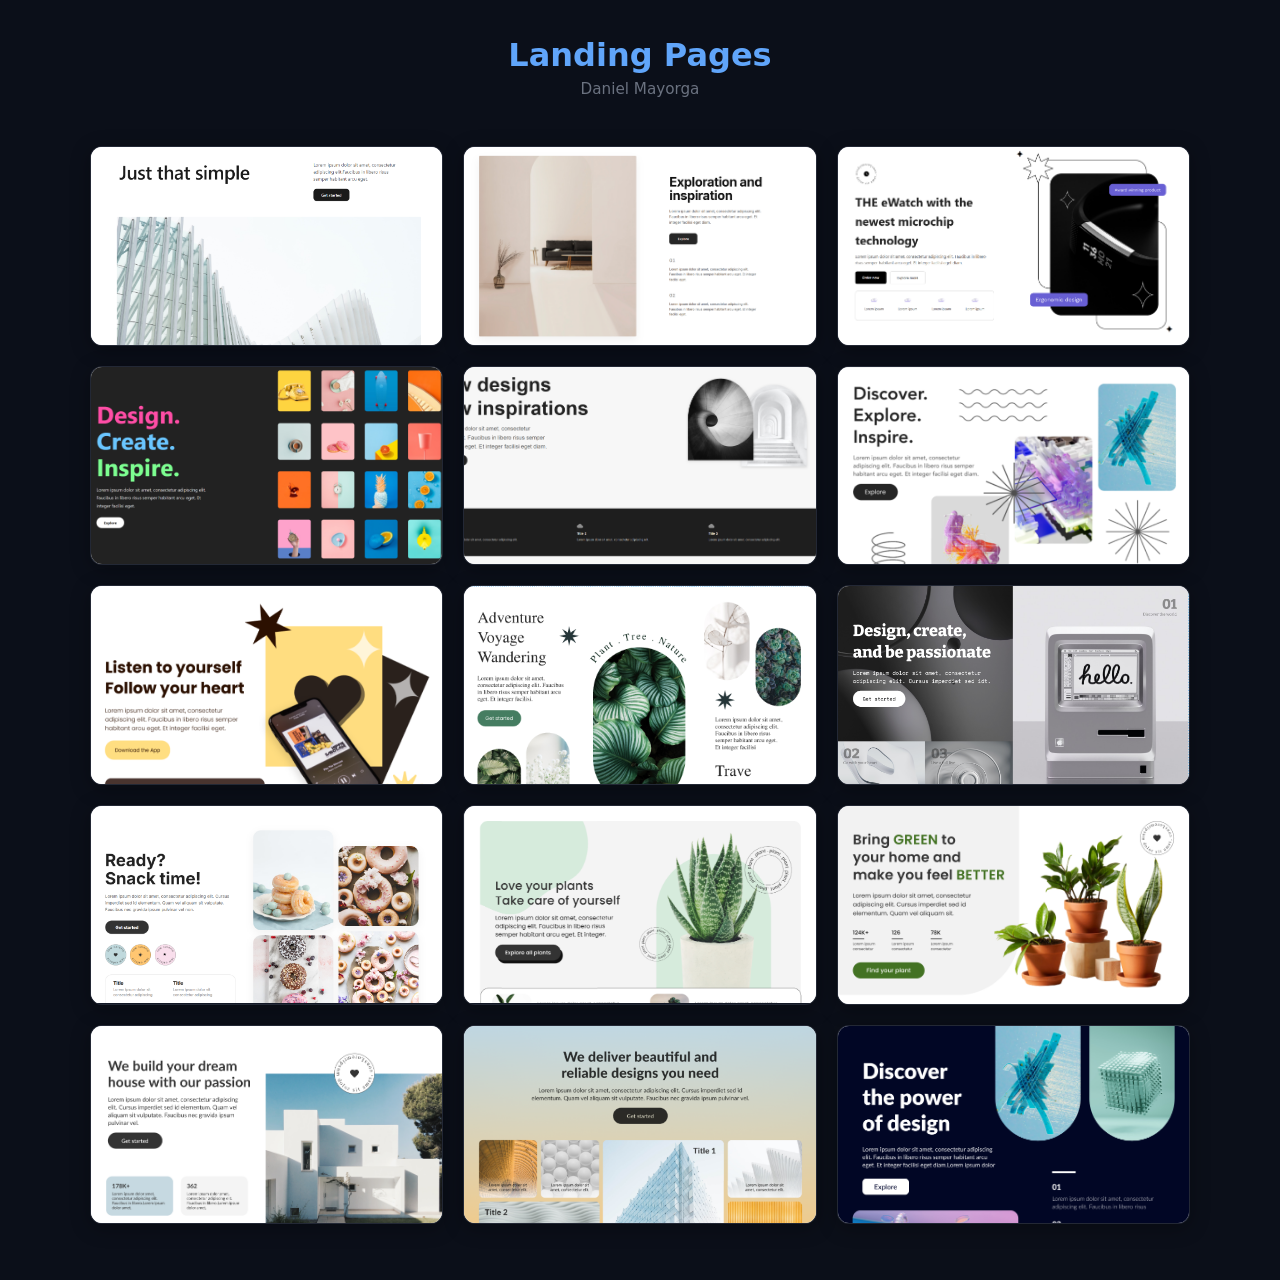
==== index.html @ f761e45c "feat: :memo: commit Daniel" ====
<!DOCTYPE html>
<html lang="es">
<head>
  <meta charset="UTF-8">
  <meta name="viewport" content="width=device-width, initial-scale=1.0">
  <title>Galería Landing Pages</title>
  <link rel="stylesheet" href="css/style.css">
</head>
<body>
  <header class="header">
    <h1>Landing Pages</h1>
    <p>Daniel Mayorga</p>
  </header>

  <main class="gallery">

    <a href="html/page3.html" target="_blank">
      <div class="img-wrap"><img src="image/fondos/fondo3.png" alt="Página 3"></div>
      <span class="label">page3.html</span>
    </a>

    <a href="html/page4.html" target="_blank">
      <div class="img-wrap"><img src="image/fondos/fondo4.png" alt="Página 4"></div>
      <span class="label">page4.html</span>
    </a>

    <a href="html/page6.html" target="_blank">
      <div class="img-wrap"><img src="image/fondos/fondo6.png" alt="Página 6"></div>
      <span class="label">page6.html</span>
    </a>

    <a href="landing-page10.html" target="_blank">
      <div class="img-wrap"><img src="image/fondos/fondo10.png" alt="Página 10"></div>
      <span class="label">page10.html</span>
    </a>

    <a href="html/page11.html" target="_blank">
      <div class="img-wrap"><img src="image/fondos/fondo11.png" alt="Página 11"></div>
      <span class="label">page11.html</span>
    </a>

    <a href="html/page12.html" target="_blank">
      <div class="img-wrap"><img src="image/fondos/fondo12.png" alt="Página 12"></div>
      <span class="label">page12.html</span>
    </a>

    <a href="html/page14.html" target="_blank">
      <div class="img-wrap"><img src="image/fondos/fondo14.png" alt="Página 14"></div>
      <span class="label">page14.html</span>
    </a>

    <a href="html/page15.html" target="_blank">
      <div class="img-wrap"><img src="image/fondos/fondo15.png" alt="Página 15"></div>
      <span class="label">page15.html</span>
    </a>

    <a href="html/page45.html" target="_blank">
      <div class="img-wrap"><img src="image/fondos/fondo45.png" alt="Página 45"></div>
      <span class="label">page45.html</span>
    </a>

    <a href="html/page33.html" target="_blank">
      <div class="img-wrap"><img src="image/fondos/fondo33.png" alt="Página 33"></div>
      <span class="label">page33.html</span>
    </a>

    <a href="html/page40.html" target="_blank">
      <div class="img-wrap"><img src="image/fondos/fondo40.png" alt="Página 40"></div>
      <span class="label">page40.html</span>
    </a>

    <a href="html/page38.html" target="_blank">
      <div class="img-wrap"><img src="image/fondos/fondo38.png" alt="Página 38"></div>
      <span class="label">page38.html</span>
    </a>

    <a href="html/page41.html" target="_blank">
      <div class="img-wrap"><img src="image/fondos/fondo41.png" alt="Página 41"></div>
      <span class="label">page41.html</span>
    </a>

    <a href="html/page50.html" target="_blank">
      <div class="img-wrap"><img src="image/fondos/fondo50.png" alt="Página 50"></div>
      <span class="label">page50.html</span>
    </a>

    <a href="html/page22.html" target="_blank">
      <div class="img-wrap"><img src="image/fondos/fondo22.png" alt="Página 22"></div>
      <span class="label">page22.html</span>
    </a>

  </main>

</body>
</html>
---- css/style.css ----
:root {
  --bg: #0b0f19;
  --card: #121826;
  --text: #e5e7eb;
  --muted: #6b7280;
  --accent: #60a5fa;
  --radius: 12px;
}

*, *::before, *::after {
  box-sizing: border-box;
  margin: 0;
  padding: 0;
}

body {
  font-family: system-ui, sans-serif;
  background: var(--bg);
  color: var(--text);
  padding: 36px 28px 56px;
}

/* ── Header ── */
.header {
  text-align: center;
  margin-bottom: 48px;
}
.header h1 {
  font-size: 2rem;
  font-weight: 700;
  color: var(--accent);
  margin-bottom: 6px;
}
.header p {
  font-size: 0.95rem;
  color: var(--muted);
}

/* ══════════════════════════
   GALERÍA
   ══════════════════════════ */
.gallery {
  display: grid;
  grid-template-columns: repeat(3, 1fr);
  gap: 20px;
  max-width: 1100px;
  margin: 0 auto;
}

/* Card */
.gallery a {
  display: flex;
  flex-direction: column;
  border-radius: var(--radius);
  overflow: hidden;
  background: var(--card);
  border: 1px solid rgba(255,255,255,0.07);
  text-decoration: none;
  transition: transform 0.22s, box-shadow 0.22s, border-color 0.22s;
  box-shadow: 0 4px 20px rgba(0,0,0,0.3);
}

.gallery a:hover {
  transform: translateY(-5px);
  box-shadow: 0 16px 40px rgba(0,0,0,0.5);
  border-color: rgba(96,165,250,0.4);
}

.img-wrap {
  width: 100%;
  aspect-ratio: 16 / 9;
  overflow: hidden;
  background: #ffffff;
}

.gallery img {
  width: 100%;
  height: 100%;
  display: block;
  object-fit: cover;
  object-position: top;
}

/* ── Label oculto ── */
.label {
  display: none;
}

/* ── Tablet ── */
@media (max-width: 820px) {
  .gallery {
    grid-template-columns: repeat(2, 1fr);
    gap: 16px;
  }
}

/* ── Móvil ── */
@media (max-width: 500px) {
  .gallery {
    grid-template-columns: 1fr;
    gap: 14px;
  }
}
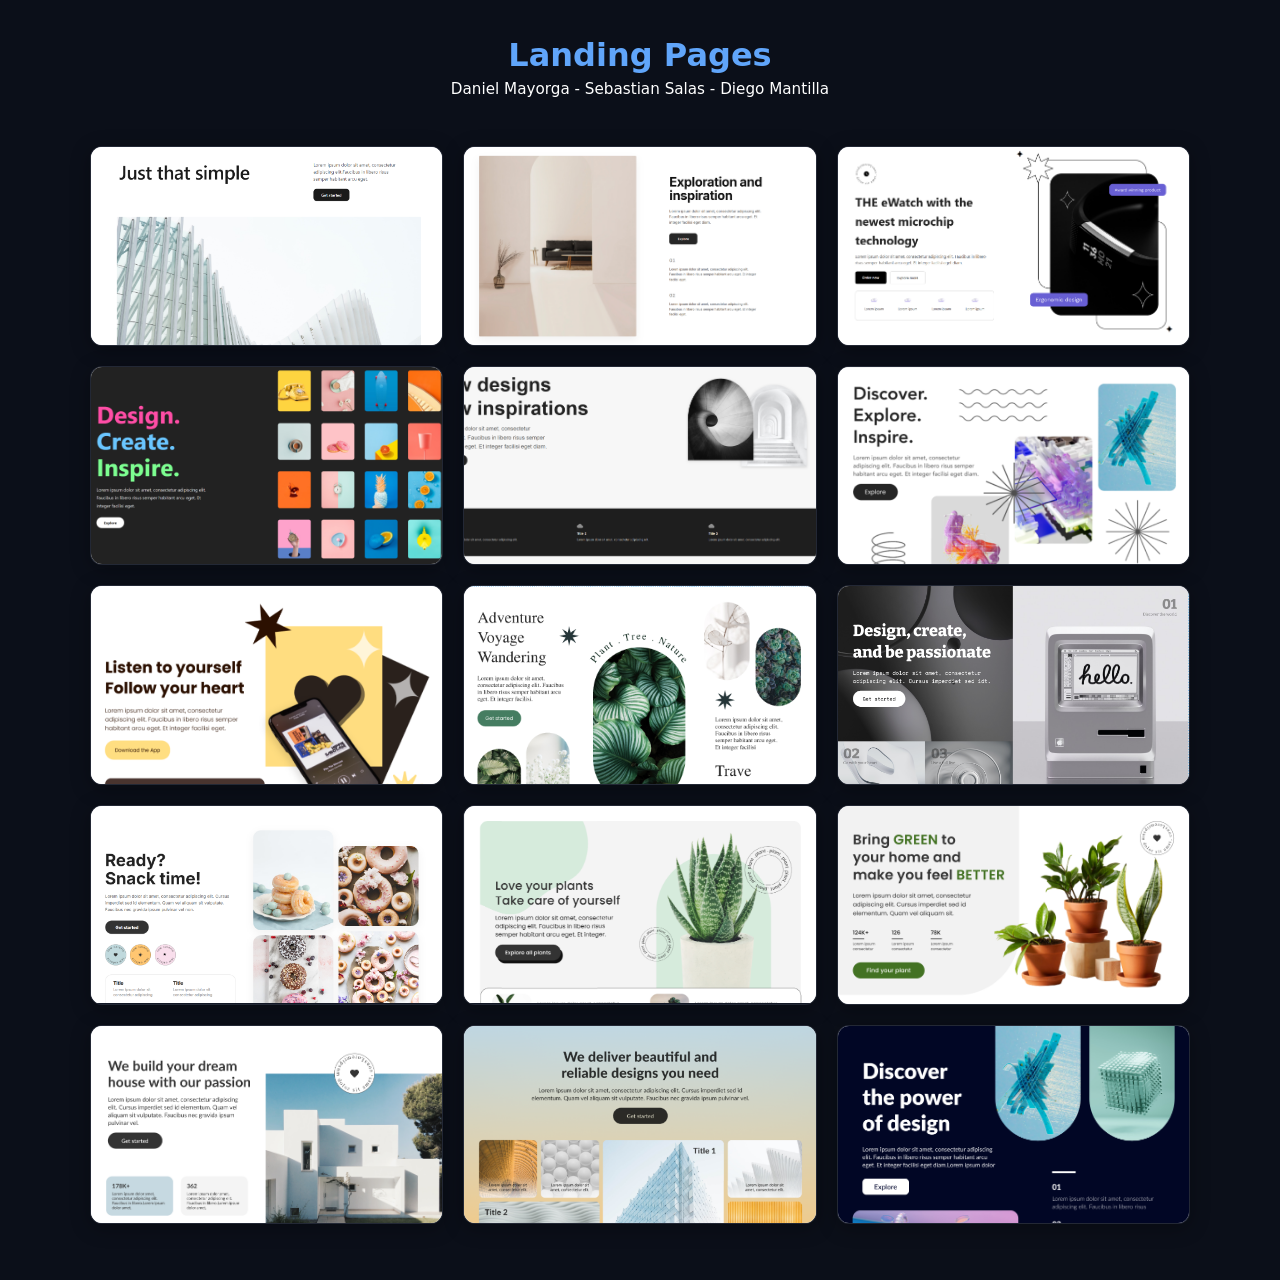
==== commit 29d07f28: "feat: :memo: commit Daniel index3" ====
--- a/index.html
+++ b/index.html
@@ -9,7 +9,7 @@
 <body>
   <header class="header">
     <h1>Landing Pages</h1>
-    <p>Daniel Mayorga</p>
+    <p> Daniel Mayorga - Sebastian Salas - Diego Mantilla</p>
   </header>
 
   <main class="gallery">
@@ -29,7 +29,7 @@
       <span class="label">page6.html</span>
     </a>
 
-    <a href="landing-page10.html" target="_blank">
+    <a href="html/landing-page10.html" target="_blank">
       <div class="img-wrap"><img src="image/fondos/fondo10.png" alt="Página 10"></div>
       <span class="label">page10.html</span>
     </a>
@@ -49,7 +49,7 @@
       <span class="label">page14.html</span>
     </a>
 
-    <a href="html/page15.html" target="_blank">
+    <a href="html/landing-page15.html" target="_blank">
       <div class="img-wrap"><img src="image/fondos/fondo15.png" alt="Página 15"></div>
       <span class="label">page15.html</span>
     </a>
@@ -64,12 +64,12 @@
       <span class="label">page33.html</span>
     </a>
 
-    <a href="html/page40.html" target="_blank">
+    <a href="html/landing-page40.html" target="_blank">
       <div class="img-wrap"><img src="image/fondos/fondo40.png" alt="Página 40"></div>
       <span class="label">page40.html</span>
     </a>
 
-    <a href="html/page38.html" target="_blank">
+    <a href="html/landing-page38.html" target="_blank">
       <div class="img-wrap"><img src="image/fondos/fondo38.png" alt="Página 38"></div>
       <span class="label">page38.html</span>
     </a>
@@ -79,7 +79,7 @@
       <span class="label">page41.html</span>
     </a>
 
-    <a href="html/page50.html" target="_blank">
+    <a href="html/landing-page50.html" target="_blank">
       <div class="img-wrap"><img src="image/fondos/fondo50.png" alt="Página 50"></div>
       <span class="label">page50.html</span>
     </a>
--- a/css/style.css
+++ b/css/style.css
@@ -2,7 +2,7 @@
   --bg: #0b0f19;
   --card: #121826;
   --text: #e5e7eb;
-  --muted: #6b7280;
+  --muted: #ffffff;
   --accent: #60a5fa;
   --radius: 12px;
 }
